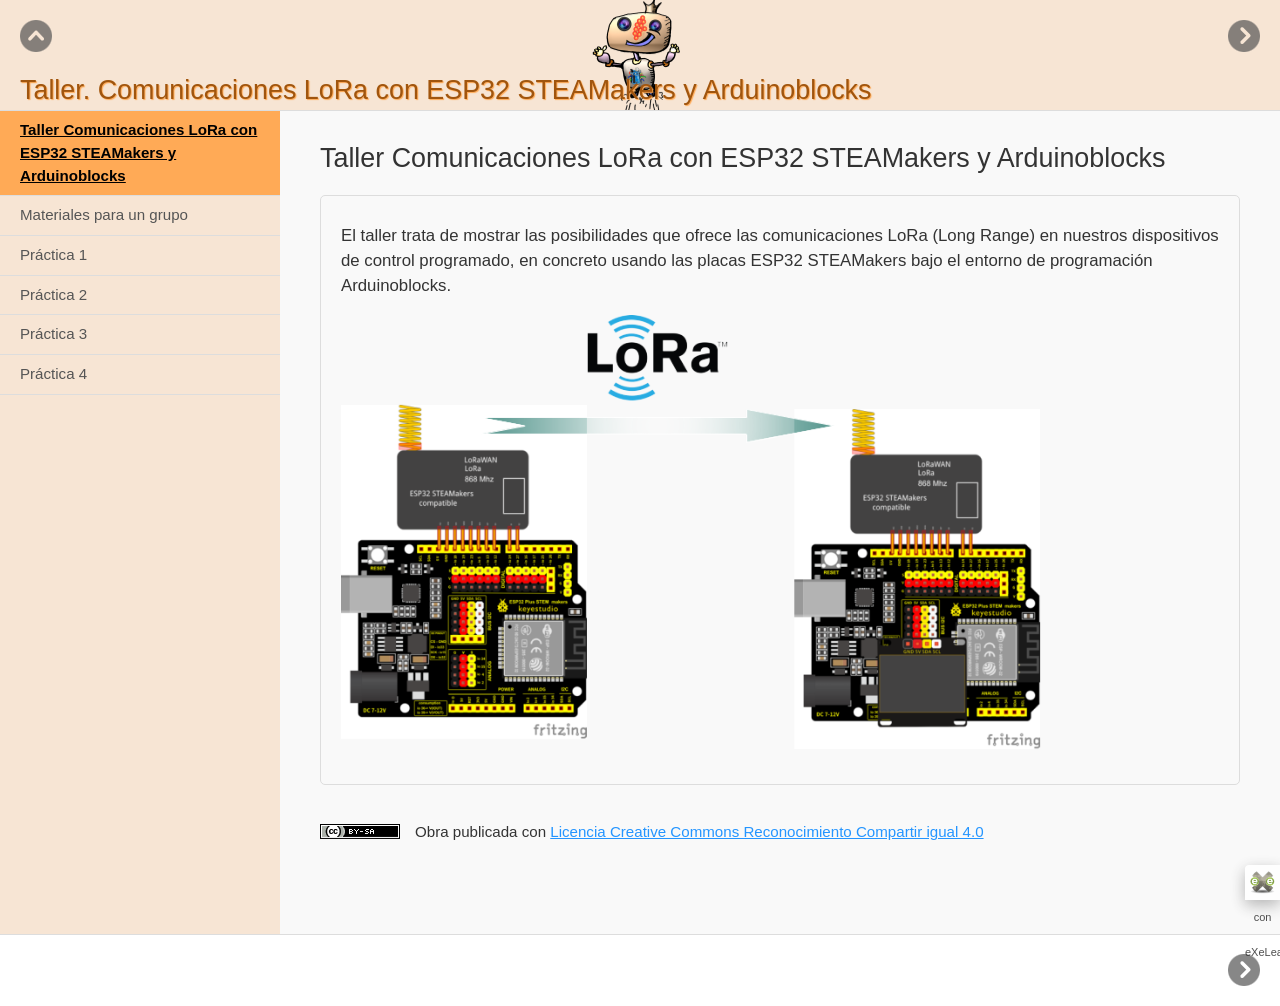
==== index.html @ 7893176d "revisión 1" ====
<!doctype html>
<html lang="es">
<head>
<link rel="stylesheet" type="text/css" href="base.css" />
<link rel="stylesheet" type="text/css" href="content.css" />
<link rel="stylesheet" type="text/css" href="nav.css" />
<meta http-equiv="content-type" content="text/html;  charset=utf-8" />
<title>Taller. Comunicaciones LoRa con ESP32 STEAMakers y Arduinoblocks </title>
<link rel="shortcut icon" href="favicon.ico" type="image/x-icon" />
<link rel="license" type="text/html" href="http://creativecommons.org/licenses/by-sa/4.0/" />
<meta name="generator" content="eXeLearning 2.8.1 - exelearning.net" />
<!--[if lt IE 9]><script type="text/javascript" src="exe_html5.js"></script><![endif]-->
<script type="text/javascript" src="exe_jquery.js"></script>
<script type="text/javascript" src="common_i18n.js"></script>
<script type="text/javascript" src="common.js"></script>
<meta name="viewport" content="width=device-width, initial-scale=1" />
    </head>
<body class="exe-web-site" id="exe-node-0"><script type="text/javascript">document.body.className+=" js"</script>
<div id="content">
<p id="skipNav"><a href="#main" class="sr-av">Saltar la navegación</a></p>
<header id="header" ><div id="headerContent">Taller. Comunicaciones LoRa con ESP32 STEAMakers y Arduinoblocks</div></header>
<nav id="siteNav">
<ul>
   <li id="active"><a href="index.html" class="active daddy main-node">Taller Comunicaciones LoRa con ESP32 STEAMakers y Arduinoblocks</a></li>
   <li><a href="materiales_para_un_grupo.html" class="no-ch">Materiales para un grupo</a></li>
   <li><a href="prctica_1.html" class="no-ch">Práctica 1</a></li>
   <li><a href="prctica_2.html" class="no-ch">Práctica 2</a></li>
   <li><a href="prctica_3.html" class="no-ch">Práctica 3</a></li>
   <li><a href="prctica_4.html" class="no-ch">Práctica 4</a></li>
</ul>
</nav>
<div id='topPagination'>
<nav class="pagination noprt">
<a href="materiales_para_un_grupo.html" class="next"><span>Siguiente<span> &raquo;</span></span></a>
</nav>
</div>
<div id="main-wrapper">
<section id="main">
<header id="nodeDecoration"><h1 id="nodeTitle">Taller Comunicaciones LoRa con ESP32 STEAMakers y Arduinoblocks</h1></header>
<article class="iDevice_wrapper textIdevice" id="id0">
<div class="iDevice emphasis0" >
<div id="ta0_120_2" class="block iDevice_content">
<div class="exe-text"><p>El taller trata de mostrar las posibilidades que ofrece las comunicaciones LoRa (Long Range) en nuestros dispositivos de control programado, en concreto usando las placas ESP32 STEAMakers bajo el entorno de programación Arduinoblocks.</p>
<p><img src="conexion_lora.png" alt="lora" title="lora" width="700" height="435" /></p>
<p></p></div>
</div>
</div>
</article>
<div id="packageLicense" class="cc cc-by-sa">
<p><span>Obra publicada con</span> <a rel="license" href="http://creativecommons.org/licenses/by-sa/4.0/">Licencia Creative Commons Reconocimiento Compartir igual 4.0</a></p>
</div>
</section>
</div>
<div id='bottomPagination'>
<nav class="pagination noprt">
<a href="materiales_para_un_grupo.html" class="next"><span>Siguiente<span> &raquo;</span></span></a>
</nav>
</div>
</div>
<p id="made-with-eXe"><a href="https://exelearning.net/" target="_blank" rel="noopener"><span>Creado con eXeLearning<span> (Ventana nueva)</span></span></a></p><script type="text/javascript" src="_style_js.js"></script></body></html>
---- base.css ----
/*
eXe
Copyright 2004-2006, University of Auckland
Copyright 2004-2007 eXe Project, New Zealand Tertiary Education Commission
base style sheet for all themes
*/
body{margin:0;padding:0 10px 10px 10px;font-family:arial,verdana,helvetica,sans-serif;font-size:.8em}#header{text-align:left;height:50px;padding-left:20px;font-size:2.2em;font-weight:bold}a{text-decoration:none}a:hover,a:focus{text-decoration:underline}img.submit,img.help,img.info,img.gallery{border:0}li{list-style-position:inside}#nodeDecoration{padding:.1em;border-bottom:0;text-align:right}.block,.feedback{display:block;padding-top:.25em;padding-bottom:.25em}.feedback{font-family:times,serif;font-size:120%}.feedback-button p{margin:0}.emphasis0{padding-left:0;margin:0}.iDeviceTitle{font-weight:bold;position:relative;top:-18px}input.feedbackbutton{margin-top:10px;margin-bottom:10px}.popupDiv{background-color:#EDEFF0;border:2px solid #607489;padding:0 4px 4px 4px;margin-left:15px;text-align:left;z-index:99;border-radius:3px}.popupDivLabel{text-align:center;font:message-box;font-weight:bold;color:#fff;cursor:move;margin:0 -4px;background-image:url(popup_bg.gif)}@media print{.feedback{display:block!important}.feedback.iDevice_solution a{text-decoration:none;color:inherit}.iDevice_solution li span{display:none}div.node,article.node{page-break-after:always}.external-iframe{display:none}.external-iframe-src{display:block!important;margin:2em 0;font-size:.95em;text-align:center}#made-with-eXe{display:none}}.external-iframe{border:0}.iDevice a,#siteFooter a,#packageLicense a,.toggle-idevice a{text-decoration:underline}.iDevice a:hover,#siteFooter a:hover,#packageLicense a:hover,.toggle-idevice a:hover{text-decoration:none}.pre-code{background:#112C4A;color:#E7ECF1;font-family:Monaco,Courier,monospace;border-radius:9px;font-size:12px;margin:2em 1em;overflow:auto;padding:20px}.iDevice_content{position:relative;max-width:100%}.exe-epub3 .iDevice_content{position:static}.iDevice_header{background-position:0 50%;background-repeat:no-repeat}.iDevice_header.iDevice_header_noIcon{background-image:none;padding:5px 0}.TrueFalseIdevice label{white-space:nowrap;margin-right:1em;line-height:1.7em}.exe-dl{margin-bottom:2em;margin-left:1.5em}.exe-dl dt{font-weight:bold}.exe-dl dd{margin:1em 1.5em}.js .exe-dl dt{margin:1.2em 0 0 0}.exe-dl dt a{text-decoration:underline}.exe-dl .icon{font-family:Arial,sans-serif;display:block;width:20px;height:20px;font-size:16px;margin-right:1em;line-height:20px;text-align:center;float:left;border-radius:2px;position:relative}@media all and (min-width:1px){.exe-dl dt a{align-items:center;display:flex;text-decoration:none}.exe-dl .icon{height:18px;line-height:18px;width:18px;padding:1px;font:18px monospace;font-weight:bold;display:flex;justify-content:center;align-items:center}}.exe-dl-toggler{height:20px;margin:1.5em}.exe-dl-toggler a{margin-left:0;font-weight:bold}.js .exe-dl dd{display:none;padding-left:0;margin:1em 1em 1em 37px}.exe-math{display:block;margin:2em 0}.exe-math,.MathJax_Display{text-align:left!important}.exe-math.position-center,.position-center .MathJax_Display,[style*="text-align: center"] .MathJax_Display{text-align:center!important}.exe-math.position-right,.position-right .MathJax_Display,[style*="text-align: right"] .MathJax_Display{text-align:right!important}.js .show-image .exe-math-code,.js .show-code .exe-math-img{display:none}.exe-math-links{font-size:.85em}.exe-math-inline{display:inline;margin:0 .1em!important}.exe-figure{margin:2em 0;max-width:100%}.position-center{margin:2em auto}.position-right{margin:2em 0 2em auto}.float-left{float:left;margin:.5em 1.5em 1em 0}.float-right{float:right;margin:.5em 0 1em 2em}.figcaption{padding-top:.2em}.figcaption.header{padding-top:0;padding-bottom:.2em}.exe-layout-2-cols,.exe-layout-3-cols{width:100%}.exe-layout-2-cols .exe-col{float:left;width:49%}.exe-layout-2-cols .exe-col-1{padding-right:1%}.exe-layout-2-cols .exe-col-2{padding-left:1%}.exe-layout-2-30-70 .exe-col{width:69%}.exe-layout-2-30-70 .exe-col-1{width:29%}.exe-layout-2-70-30 .exe-col{width:29%}.exe-layout-2-70-30 .exe-col-1{width:69%}.exe-layout-3-cols .exe-col{float:left;width:32%}.exe-layout-3-cols .exe-col-1,.exe-layout-3-cols .exe-col-2{padding-right:2%}.exe-block-warning{background:#FCF8E3;color:#796034;border:1px solid #FAEBCC;padding:0 1em;border-radius:4px}p.exe-block-warning{padding:1em}.exe-block-alert{background:#ffc;color:#855000;border:1px solid #FFF099;padding:0 1em;border-radius:4px}p.exe-block-alert{padding:1em}.exe-block-danger{background:#FEF0EF;color:#973C3B;border:1px solid #F3DADD;padding:0 1em;border-radius:4px}p.exe-block-danger{padding:1em}.exe-block-info{background:#E1F1F9;color:#2B627D;border:1px solid #C9EDF4;padding:0 1em;border-radius:4px}p.exe-block-info{padding:1em}.exe-block-success{background:#E5F3E0;color:#336634;border:1px solid #DEEDD1;padding:0 1em;border-radius:4px}p.exe-block-success{padding:1em}.exe-block-warning a{color:#4F360A}.exe-block-alert a{color:#5B2600}.exe-block-danger a{color:#6D1211}.exe-block-info a{color:#063853}.exe-block-success a{color:#093C0A}div.exe-block-warning,div.exe-block-alert,div.exe-block-danger,div.exe-block-info,div.exe-block-success{margin:1em 0}.js a.exe-enlarge{position:relative;display:block}.exe-enlarge-icon{display:none;width:30px;height:30px;position:absolute;top:50%;left:50%;margin:-15px 0 0 -15px;border-radius:15px;background:#333;z-index:10;box-shadow:0 0 7px 0 #DDD}.exe-enlarge-icon b{width:30px;height:30px;line-height:30px;text-align:center;display:block;font-size:1.3em;color:#FFF}.exe-enlarge-icon b:before{content:"+"}.js a.exe-enlarge:hover img,.js a.exe-enlarge:focus img{opacity:.7;filter:alpha(opacity=70)}a.exe-enlarge:hover .exe-enlarge-icon,a.exe-enlarge:focus .exe-enlarge-icon{display:block;*display:none}.exe-clear{overflow:auto}.toggle-idevice,.exe-hidden,.js-required,.js .js-hidden,.exe-mindmap-code{display:none}.js .js-required{display:block}#packageLicense{text-align:center}.js #main .iDevice_hint_title{font-size:1em;margin-top:0;font-weight:normal;*margin-top:1em}.iDevice_hint{margin-bottom:1.5em}.iDevice_hint_title a{background-repeat:no-repeat;background-position:0 50%;padding-left:23px;text-decoration:none}.iDevice_hint_content{padding:0 23px}.iDevice_answer{overflow:hidden;*margin:1.5em 0}.iDevice_answer{overflow:hidden}.iDevice_answer p{margin-top:0}.iDevice_answer-field{width:2.5em;float:left}.js .iDevice_answer-content,.js .iDevice_answer-feedback{padding-left:2.5em}.hidden-idevice .image_text{display:none}abbr[title],acronym[title]{text-decoration:none;border-bottom:1px dotted}.pagination.page-counter{text-align:center}.pagination.noprt .sep{display:none}.pagination.noprt .page-counter{margin-right:20px}#topPagination .page-counter{margin-left:20px;margin-right:0}#skipNav{margin:0;position:absolute;width:100%}.sr-av,.js .js-sr-av,#skipNav a,.exe-hidden-accessible,.js .exe-tooltip-text{position:absolute;overflow:hidden;clip:rect(0 0 0 0);clip:rect(0,0,0,0);height:0}#skipNav a{background:#333;color:#fff;padding:.4em .85em}#skipNav a:active,#skipNav a:focus{position:static;overflow:visible;clip:auto;height:auto}.exe-table{margin:2em auto;max-width:100%;border:1px solid #CCC;border-collapse:collapse;border-spacing:0}.exe-table tr{background:#fff}.exe-table caption{padding:.5em 0;text-align:center;font-style:italic}.exe-table td,.exe-table th{border:1px solid #CCC;margin:0;padding:.5em 1em}.exe-table thead{background:#ddd;color:#000;text-align:left}.exe-table tr:nth-child(2n-1) td,.exe-table tbody tr:nth-child(2n-1) th{background:#F4F4F4}.exe-table tbody tr:nth-child(2n) th{background:#F4F4F4}.exe-table tbody tr:nth-child(2n-1) th{background:#E4E4E4}.exe-table thead+tbody tr:nth-child(2n) th{background:#fff}.exe-table thead+tbody tr:nth-child(2n-1) th{background:#F4F4F4}.exe-table-minimalist{margin:2em auto;border-collapse:collapse}.exe-table-minimalist tr{background:#fff}.exe-table-minimalist thead th{color:#000;padding:.6em 1.5em .6em .8em;border-bottom:2px solid #CCC;text-align:left}.exe-table-minimalist td,.exe-table-minimalist tbody th{border-bottom:1px solid #ccc;color:#555;padding:.5em 1.5em .5em .8em}.exe-table-minimalist tbody tr:hover td,.exe-table-minimalist tbody tr:hover th{color:#222}.exe-table-minimalist tr:nth-child(2n-1) td,.exe-table-minimalist tbody tr:nth-child(2n-1) th{background:#F9F9F9}.exe-table-minimalist caption{text-align:center;font-style:italic;border-bottom:2px solid #CCC;padding:.6em 0}.exe-table-responsive{display:block;overflow-x:auto;border:none}.exe-table-responsive,.exe-table-responsive th,.exe-table-responsive tr,.exe-table-responsive td{width:auto!important}body .qtip{font-size:.85em;line-height:1.5em}.qtip .exe-tooltip-text{position:relative;overflow:auto;clip:auto;height:auto}ol.auto-numbered{counter-reset:item}.auto-numbered ol{counter-reset:item}.auto-numbered li{display:block}.auto-numbered li:before{content:counters(item,".") ".- ";counter-increment:item}.exe-quote-cite cite{display:block;text-align:right;margin-top:-.5em}.exe-link-data{font-size:.8em;margin:0 .2em}.exe-link-data abbr{cursor:help}.styled-qc{font-family:Georgia,serif;font-style:italic;margin:1.5em 2.5em;padding:.25em 3.5em;position:relative}.styled-qc:before{display:block;content:"\201C";font-size:5em;position:absolute;left:0;top:-20px}.js .pbl-task-info{visibility:hidden}.pbl-task-info dt{float:left;font-weight:bold;margin-right:.5em}.pbl-task-info{overflow:hidden;margin:1em 0 1.5em 20px;width:auto;float:right;text-align:right}.pbl-task-info dt{margin:0;float:left;clear:left;width:150px}.pbl-task-info dd{margin:0 0 0 150px;text-align:left;padding-left:.5em}.pbl-task-info dd:after{content:'';display:block;clear:both}.pbl-task-description{clear:both}iframe,object,embed{max-width:100%}img,video{max-width:100%;height:auto}@media all and (max-width:992px){.exe-layout-3-cols .exe-col{float:none;width:100%;padding:0}.exe-layout-3-cols .exe-col .exe-figure{margin:2em auto}}@media all and (max-width:780px){.styled-qc{margin:1.5em .5em}.exe-layout-2-cols .exe-col{float:none;width:100%;padding:0}.exe-layout-2-cols .exe-col .exe-figure{margin:2em auto}}#exe-client-search-form{text-align:right;margin-bottom:2em}#exe-client-search-form p{margin:0}#exe-client-search-text{border:1px solid #ddd;padding:5px 10px;width:250px;max-width:60%}#exe-client-search-submit{border:1px solid #ddd;padding:5px 10px;background:#ddd;margin-left:-.4em;color:#333}.exe-client-search-results #nodeTitle,.exe-client-search-results .iDevice_wrapper,#exe-client-search-results,#exe-client-search-reset{display:none}.exe-client-search-results #exe-client-search-results{display:block}.exe-client-search-results #exe-client-search-reset{display:inline;line-height:2em}#exe-client-search-results p{margin-top:1.5em}#exe-client-search-results ul{margin:1.5em 1.5em 3em 1.5em;padding:0;list-style:none}#main #exe-client-search-results li{list-style-image:none;margin-bottom:1.5em}#exe-client-search-results a{font-size:1.15em}.exe-client-search-result{background:yellow}.exe-client-search-read-more{font-size:.7em;margin-left:.2em}#exe-client-search-reset{margin-left:.5em}@media all and (max-width:700px){#exe-client-search-form{text-align:center}}@media all and (max-width:600px){.exe-client-search-results #exe-client-search-reset{display:block;margin:1em 0 0 0}}#made-with-eXe{margin:0;position:fixed;bottom:0;right:0}#made-with-eXe a{text-decoration:none;box-shadow:rgba(0,0,0,0.35) 0 5px 15px;border-top-left-radius:4px;color:#222;font-size:11px;font-family:Arial,sans-serif;line-height:35px;width:35px;height:35px;background:#fff url(exe_powered_logo.png) no-repeat 0 50%;display:block;background-size:auto 23px;text-decoration:none;transition:.5s;opacity:.8}#made-with-eXe span{padding-left:35px;padding-right:5px}#made-with-eXe span span{position:absolute;overflow:hidden;clip:rect(0 0 0 0);clip:rect(0,0,0,0);height:0}#made-with-eXe a:hover{width:auto;padding:0 5px;background-position:5px 50%;opacity:1}
---- content.css ----
/* eXeLearning Style Designer Compatible Style */
html{font-size:105%}
body{font:100%/1.5 'Open Sans',Arial,Verdana,Helvetica,sans-serif;padding:15px;margin:0;text-align:left}

h2{font-size:1.3em}
h3{font-size:1.2em}
h4{font-size:1.1em}
h5{font-size:1em}
p{margin:1em 0}
.score.js-feedback{margin-bottom:1em}

#header,#emptyHeader,#nodeDecoration{padding:0 20px;height:auto!important;height:120px;min-height:120px;font-size:1.6em;font-weight:300;border-style:1px;border-width:1px}
#headerContent{padding-top:70px}
#header h1,#nodeDecoration h1{margin:-.5em 0 1em 0;font-size:1em;text-align:left}
#nodeDecoration{margin-bottom:15px} /* Single page */

.nodeDecoration h1{font-size:1.5em}

/* iDevices */
.iDevice{margin:20px 0 30px 0}
.iDevice_header{letter-spacing:.5px;padding:.5em 40px .5em 0;height:auto!important;height:1.7em;min-height:1.7em;position:relative}
.iDevice_header[style]{background-image:none!important}
.iDeviceTitle{font-size:1.3em;vertical-align:bottom;top:auto;display:inline-block;font-weight:300;
padding:0 10px 0 35px;background-repeat:no-repeat;background-position:0 50%;margin:0}
.iDevice_header_noIcon .iDeviceTitle{background-image:none;padding-left:20px}
.iDeviceTitle{*display:inline;*line-height:2em}/* IE6, IE7 */
.iDevice_inner{padding:10px 20px;border-width:1px;border-style:solid;border-radius:5px}

/* Clearfix */
.iDevice_content{overflow:auto}
.FileAttachIdeviceInc .iDevice_content{margin-bottom:-.5em}

/* Hide/Show iDevice */
.toggle-idevice{display:block;margin:0;text-align:right}
.iDevice_header .toggle-idevice{position:absolute;top:14px;right:0}
.toggle-idevice a{display:inline-block;width:16px;height:16px;background:url(_style_icons.png) no-repeat -50px -50px;outline:none}
.toggle-idevice .show-idevice{background-position:0 -50px}
.toggle-idevice span{position:absolute;overflow:hidden;clip:rect(0,0,0,0);height:0}
.toggle-idevice a:hover,.toggle-idevice a:focus{filter:alpha(opacity=100);opacity:1}

/* iDevice title with background-color */
input.feedbackbutton{margin:0}
.iDevice_header{border-width:1px;border-style:solid;padding-left:13px;border-top-left-radius:5px;border-top-right-radius:5px}
.hidden-idevice .iDevice_header{border-radius:5px}
.iDevice_header .toggle-idevice{margin-right:15px}
.iDevice_inner{border-top-right-radius:0;border-top-left-radius:0;border-top:0}

.ExternalUrlIdevice iframe{border:0}

/* Reset base.css */
.block,.feedback{padding:0}
.feedback{font-family:inherit;font-size:1em}
li{list-style-position:outside}
.styled-qc{margin-top:2.5em}
.exe-dl .icon,.exe-dl-toggler a{width:24px;height:24px;border-radius:12px}
.exe-dl-toggler a{line-height:22px}
.js .exe-dl dd{margin-left:44px}
.exe-enlarge-icon b{font-size:1.2em}

/* Forms */
input,select{font-size:1em;font-family:inherit}
.iDevice_hint_title a{padding-left:25px}
.iDevice_buttons input{font-size:1em;margin-right:.5em;padding:.15em .45em}
.MultichoiceIdevice .feedback p:first-child{margin-top:0}
.MultichoiceIdevice .activity-form,.MultiSelectIdevice .activity-form{margin-bottom:1em}
.TrueFalseIdevice .activity-form{margin-top:1.5em}
.TrueFalseIdevice .activity-form:first-child{margin-top:0}
.TrueFalseIdevice label{margin:0 1em}
.MultichoiceIdevice input[type=radio],.MultiSelectIdevice input[type=checkbox],.QuizTestIdevice input[type=radio]{width:16px;height:16px;margin:5px 0 0 12px}
.custom-inputs .iDevice_answer-field{width:40px}
.custom-inputs  .iDevice_answer-content,.custom-inputs  .iDevice_answer-feedback{padding-left:55px}
.custom-inputs  .iDevice_answer-content{padding-top:4px}
.styledRadio,.styledCheckbox{margin-left:12px}
.MultichoiceIdevice .feedback{margin-top:1em}
.right-option,.wrong-option{font-style:italic}
.readingIdevice .iDevice_content:first-child p:last-child,
.CasestudyIdevice .iDevice_content:first-child p:last-child{margin-bottom:0}
.readingIdevice .feedbackbutton,
.CasestudyIdevice .feedbackbutton,
.ReflectionIdevice .feedbackbutton{margin:.5em 0 1em 0}
.TrueFalseIdevice .exe-radio-option.styledRadio{display:inline-block;vertical-align:middle;margin:-2px 5px 0 0}

/* Licenses */
#packageLicense{margin:2.5em 0 1.5em 0;text-align:left;line-height:1.2em;font-size:.9em}
#packageLicense.cc{padding-left:95px;background:url(_style_licenses.png) no-repeat 0 0}
#packageLicense.cc-by-sa{background-position:0 -100px}
#packageLicense.cc-by-nd{background-position:0 -200px}
#packageLicense.cc-by-nc{background-position:0 -300px}
#packageLicense.cc-by-nc-sa{background-position:0 -400px}
#packageLicense.cc-by-nc-nd{background-position:0 -500px}
#packageLicense.cc-0{background-position:0 -600px}
#siteFooter{padding:20px}

/* Download package iDevice */
.download-packageIdevice .exe-download-package-link a{background:#333}

/* Lightbox */
.lightboxOverlay{filter:progid:DXImageTransform.Microsoft.Alpha(Opacity=95);opacity:0.95}
#lightbox .lb-caption{font-size:1em}

/* Effects - iDevices with emphasis */
.emphasis1 .exe-fx .fx-C2,
.emphasis1 .exe-fx .fx-C2 a,
.emphasis1 .fx-pagination a{
background:#ededed;
}

@media print {
    div.node{page-break-after:auto} /* base.css */
    .iDevice{margin-bottom:20px}
	html body{background:#fff;color:#000;font-size:11pt}
	@page{margin:1.5cm}
	/* Uncomment this to print URL after links:
	a{font-weight:bolder;text-decoration:none!important}
	a[href^=http]:after{content:" <" attr(href) "> "}
	*/
	#main .iDeviceTitle{background:none;padding-left:0}
	body #header,body #emptyHeader,body #nodeDecoration{height:auto!important;min-height:0;border:none;padding:0}
	body #headerContent{padding-top:40px}
	#packageLicense.cc{padding-left:0;text-align:center}
	.toggle-idevice{display:none}
}

/* eXeLearning Style Designer */
.iDevice_header{
/*emTitleColor*/
color:#ff7f00;
/*emTitleBGColor*/
background-color:#ffffff;border-color:#dddddd;
}
.iDevice_inner{
/*emBGColor*/
background-color:#ffffff;border-color:/*emBorderColor*/
#dddddd;
}
.iDeviceTitle{
background-image:url(icon_star.png);
}
.activityIdevice .iDeviceTitle{
background-image:url(icon_assignment.png);
}
.readingIdevice .iDeviceTitle{
background-image:url(icon_unread.png);
}
.FileAttachIdeviceInc .iDeviceTitle{
background-image:url(icon_download.png);
}
.WikipediaIdevice .iDeviceTitle{
background-image:url(icon_description.png);
}
.ListaIdevice .iDeviceTitle,.QuizTestIdevice .iDeviceTitle,.MultichoiceIdevice .iDeviceTitle,.TrueFalseIdevice .iDeviceTitle,.MultiSelectIdevice .iDeviceTitle,.ClozeIdevice .iDeviceTitle{
background-image:url(icon_question.png);
}
.preknowledgeIdevice .iDeviceTitle{
background-image:url(icon_announcement.png);
}
.GalleryIdevice .iDeviceTitle{
background-image:url(icon_media.png);
}
.objectivesIdevice .iDeviceTitle{
background-image:url(icon_info.png);
}
.ReflectionIdevice .iDeviceTitle{
background-image:url(icon_account.png);
}
.iDevice.emphasis0{
/*noEmShowBox*/
padding:10px 20px;border:1px solid /*noEmBorderColor*/
#DDDDDD;border-radius:5px;
}
.hidden-idevice .emphasis0{
padding:0;visibility:hidden;
}
body{
/*bodyColor*/
color:#333333;
/*fontSize*/
font-size:100%;
/*contentBGColor*/
background-color:#f9f9f9;
}
a{
/*aColor*/
color:#2495ff;
}
#header,#emptyHeader,#nodeDecoration{
height:auto!important;
/*headerHeight*/
height:100px;min-height:100px;
/*headerBGColor*/
background-color:#f7e5d4;
/*headerBGURL*/
background-image:url(avatar_club.png);
/*headerBGRepeat*/
background-repeat:no-repeat;
/*headerBGPosition*/
background-position:50% 50%;border:1px solid /*headerBorderColor*/
#dddddd;
}
#headerContent{
/*headerTitleTopMargin*/
padding-top:70px;
/*headerTitleColor*/
color:#a0550e;
/*headerTitleTextShadowColor*/
text-shadow:1px 1px 1px #ffaa56;
/*headerTitleFontSize*/
font-size:100%;
}
#siteFooter{
border:1px solid /*footerBorderColor*/
#dddddd;
/*footerBGColor*/
background-color:#ffffff;
}
---- nav.css ----
/* eXeLearning Style Designer Compatible Style */
body{padding:0;text-align:center}
#content{width:100%;margin:0 auto;text-align:left;position:relative;border-style:solid;border-width:0}
#main-wrapper{padding-bottom:1.5em;width:100%;*width:auto}
/* * is for IE6 and IE7 */#main{padding:20px 40px 30px 320px;height:auto!important;height:200px;min-height:200px;*padding-left:0}
.no-nav #main-wrapper{width:100%}
.no-nav #main{padding:20px 20px 0 20px}
#header,#emptyHeader{border-top-width:0;border-right-width:0;border-left-width:0}
#headerContent{overflow:hidden;white-space:nowrap;text-overflow:ellipsis;min-height:1.1em}
#nodeDecoration{background:none;padding:0;border:none;margin:20px 0;height:auto;min-height:0}
#nodeTitle{font-weight:300}
.iDevice_wrapper{margin-top:-10px}
/* Menú */#siteNav{width:280px;float:left;margin-right:40px}
#siteNav ul,#siteNav li{margin:0;padding:0;list-style:none}
#siteNav .other-section{display:none}
#siteNav a{display:block;padding:8px 10px 8px 20px;border-width:0 0 1px 0;border-style:solid}
#siteNav .active{font-weight:bold;text-decoration:underline}
#siteNav ul ul a{padding-left:35px;font-size:.95em}
#siteNav ul ul ul a{padding-left:60px}
#siteNav .daddy span{display:none}
/* IE6 */* html #siteNav a{display:inline-block;width:250px}
* html #siteNav ul ul a{width:235px}
* html #siteNav ul ul ul a{width:190px}
* html #main{padding:20px 20px 0 0}
#siteFooter{padding:0 20px 20px 20px;border:0}
/* Pagination */.pagination{text-align:right;border-top:1px solid;font-size:.95em;padding:20px 0}
.pagination .sep{display:none}
.pagination a{display:inline-block;padding:5px 10px;border-radius:5px;margin-left:20px}
.pagination a:hover,.pagination a:focus{text-decoration:none}
#topPagination{position:absolute;top:0;right:20px}
#topPagination .pagination{border:none}
#bottomPagination{clear:both}
#bottomPagination a{margin:0 20px 0 0}
.page-counter{padding:5px 0;display:inline-block}
/* Autoclear */#content{overflow:auto}
/* Hide/Show/Skip navigation */#nav-toggler{margin:0;position:absolute;top:20px;left:20px;font-size:.95em}
#nav-toggler a,#skipNav a{padding:5px 10px;border-radius:5px}
#nav-toggler a{display:block}
#nav-toggler a:hover{text-decoration:none}
#skipNav{z-index:100px;padding-top:15px;text-align:center}
/* Search bar */#exe-client-search-text{border-top-left-radius:5px;border-bottom-left-radius:5px}
#exe-client-search-submit{border-top-right-radius:5px;border-bottom-right-radius:5px}
@media screen and (max-width: 980px) {	.exe-web-site #content{width:100%;border:0;box-shadow:none}
	#main{padding:20px 30px 0 280px}
	#siteNav{width:250px;margin-right:30px}
}
@media all and (max-width: 700px) {	#headerContent{font-size:.7em;white-space:normal;padding-bottom:.5em}
	#siteNav{float:none;width:100%;padding:0}
	#siteNav{line-height:1.5em;margin-bottom:15px}
	#main-wrapper{width:100%;float:none}
    	#main,.no-nav #main{padding:10px 20px 0 20px}
    	#content .exe-col{float:none;width:100%;padding:0}
	#bottomPagination{text-align:center;height:35px;position:relative}
	#bottomPagination .prev{position:absolute;left:20px}
	#bottomPagination .next{position:absolute;right:0}
	#siteNav{border-top:1px solid}
}
@media print{	#siteNav,#nav-toggler,.noprt,.toggle-idevice{display:none}
	body #main,body.no-nav #main{padding:20px 0}
	body #content{background:#FFF}
	#headerContent{white-space:normal;text-overflow:normal;font-weight:bold}
}
/* eXeLearning Style Designer */#content{/*contentBGColor*/background-color:#f9f9f9;}
/*useNavigationIcons*//*defaultNavigationIcons*/.pagination a span{position:absolute;overflow:hidden;clip:rect(0,0,0,0);height:0;}
.pagination a,.pagination a:hover,.pagination a:focus{display:block;position:absolute;right:52px;width:32px;height:32px;padding:0;background:url(_style_icons.png) no-repeat 0 0;}
.pagination .next,.pagination .next:hover,.pagination .next:focus{right:0;background-position:-50px 0;}
.pagination .print-page,.pagination .print-page:hover,.pagination .print-page:focus{right:104px;background-position:-200px 0;}
#topPagination{width:50%;min-width:400px;}
#bottomPagination{height:72px;position:relative;overflow:hidden}
#bottomPagination a{top:20px;right:72px;margin:0;}
#bottomPagination .next{right:20px;}
#nav-toggler a span{position:absolute;overflow:hidden;clip:rect(0,0,0,0);height:0;}
#nav-toggler a{display:block;width:32px;height:32px;padding:0;background:url(_style_icons.png) no-repeat -100px 0;}
#nav-toggler a:hover{background:url(_style_icons.png) no-repeat -100px 0;}
#nav-toggler .show-nav{background-position:-150px 0;}
#nav-toggler .show-nav:hover{background-position:-150px 0;}
.pagination a,#nav-toggler a{filter:alpha(opacity=70);opacity:.7;}
.pagination a:hover,.pagination a:focus,#nav-toggler a:hover{filter:alpha(opacity=100);opacity:1;}
.pagination .page-counter{position:absolute;line-height:32px;padding:0;right:156px;}
#bottomPagination .page-counter{right:104px;}
@media all and (max-width: 700px){#nav-toggler{height:32px;}
#nav-toggler a{padding:0;width:32px;position:absolute;left:50%}
#siteNav{border-top:1px solid #ddd;}
.pagination .page-counter{width:300px;left:50%;right:auto;margin-left:-150px}
}
@media all and (max-width: 400px){.pagination .page-counter{overflow:hidden;clip:rect(0,0,0,0);height:0;}
}
body{/*bodyBGColor*/background-color:#ffffff;}
#topPagination .page-counter{color:#a0550e;}
#siteNav,.pagination a,#skipNav,#nav-toggler{/*navFontSize*/font-size:90%;}
#siteNav,#siteNav a{/*navBGColor*/background-color:#f7e5d4;/*navAColor*/color:#555555;/*navBorderColor*/border-color:#dddddd;}
@media screen and (min-width: 701px) and (max-width: 1015px){#siteNav,#siteNav ul{background-color:#f7e5d4;border-color:#dddddd;}
#siteNav li{background-color:#f7e5d4;}
}
#siteNav a:hover,#siteNav a:focus,#siteNav a.active{/*navHoverBGColor*/background-color:#ffaa56;/*navAHoverColor*/color:#000000;}
@media screen and (min-width: 701px) and (max-width: 1015px){#siteNav li:hover,#siteNav li.sfhover{background-color:#ffaa56;}
}
.pagination{border-color:#dddddd;}
#bottomPagination{background-color:#ffffff;}
/* eXeLearning Style Designer (custom CSS) */

.pagination .print-page{
display:none;
}
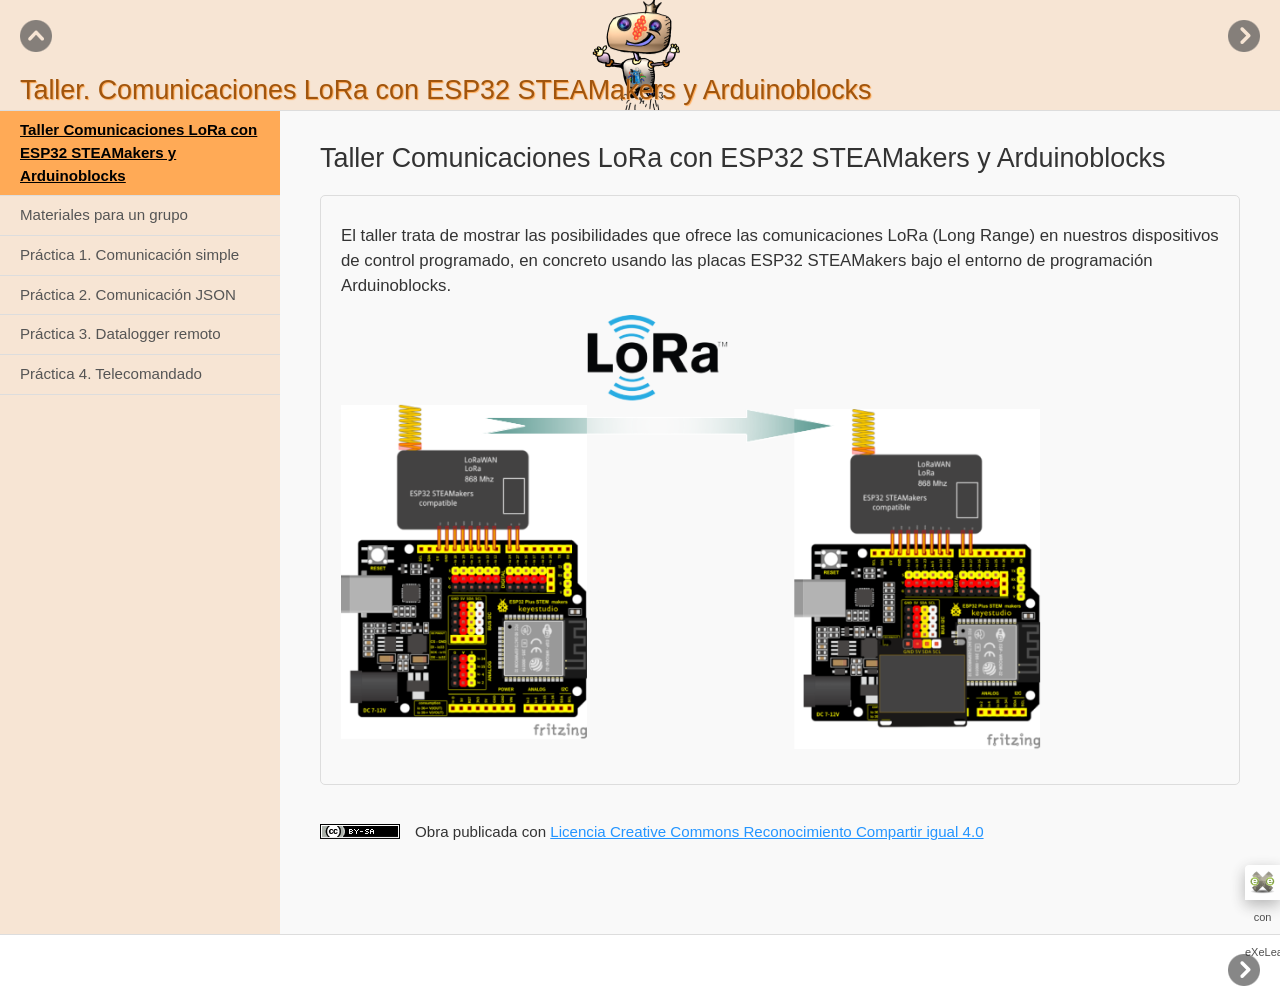
==== commit 6c126b89: "revisión 2" ====
--- a/index.html
+++ b/index.html
@@ -7,6 +7,7 @@
 <meta http-equiv="content-type" content="text/html;  charset=utf-8" />
 <title>Taller. Comunicaciones LoRa con ESP32 STEAMakers y Arduinoblocks </title>
 <link rel="shortcut icon" href="favicon.ico" type="image/x-icon" />
+<meta name="author" content="Pedro Ruiz Fernández" />
 <link rel="license" type="text/html" href="http://creativecommons.org/licenses/by-sa/4.0/" />
 <meta name="generator" content="eXeLearning 2.8.1 - exelearning.net" />
 <!--[if lt IE 9]><script type="text/javascript" src="exe_html5.js"></script><![endif]-->
@@ -23,10 +24,10 @@
 <ul>
    <li id="active"><a href="index.html" class="active daddy main-node">Taller Comunicaciones LoRa con ESP32 STEAMakers y Arduinoblocks</a></li>
    <li><a href="materiales_para_un_grupo.html" class="no-ch">Materiales para un grupo</a></li>
-   <li><a href="prctica_1.html" class="no-ch">Práctica 1</a></li>
-   <li><a href="prctica_2.html" class="no-ch">Práctica 2</a></li>
-   <li><a href="prctica_3.html" class="no-ch">Práctica 3</a></li>
-   <li><a href="prctica_4.html" class="no-ch">Práctica 4</a></li>
+   <li><a href="prctica_1_comunicacin_simple.html" class="no-ch">Práctica 1. Comunicación simple</a></li>
+   <li><a href="prctica_2_comunicacin_json.html" class="no-ch">Práctica 2. Comunicación JSON</a></li>
+   <li><a href="prctica_3_datalogger_remoto.html" class="no-ch">Práctica 3. Datalogger remoto</a></li>
+   <li><a href="prctica_4_telecomandado.html" class="no-ch">Práctica 4. Telecomandado</a></li>
 </ul>
 </nav>
 <div id='topPagination'>
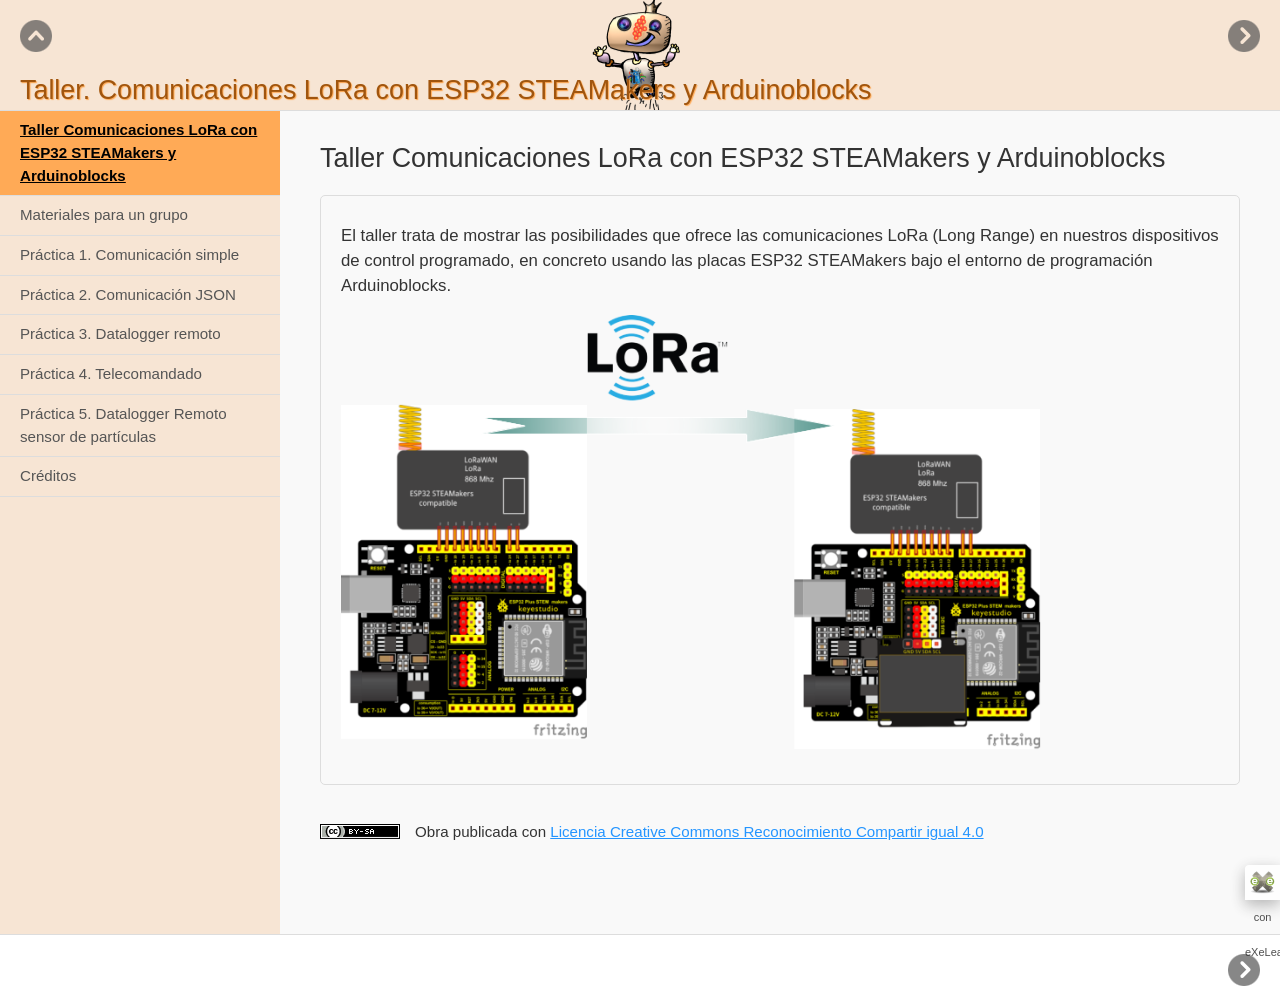
==== commit 11fa9abe: "revisión 3" ====
--- a/index.html
+++ b/index.html
@@ -28,6 +28,8 @@
    <li><a href="prctica_2_comunicacin_json.html" class="no-ch">Práctica 2. Comunicación JSON</a></li>
    <li><a href="prctica_3_datalogger_remoto.html" class="no-ch">Práctica 3. Datalogger remoto</a></li>
    <li><a href="prctica_4_telecomandado.html" class="no-ch">Práctica 4. Telecomandado</a></li>
+   <li><a href="prctica_5_datalogger_remoto_sensor_de_partculas.html" class="no-ch">Práctica 5. Datalogger Remoto sensor de partículas</a></li>
+   <li><a href="crditos.html" class="no-ch">Créditos</a></li>
 </ul>
 </nav>
 <div id='topPagination'>
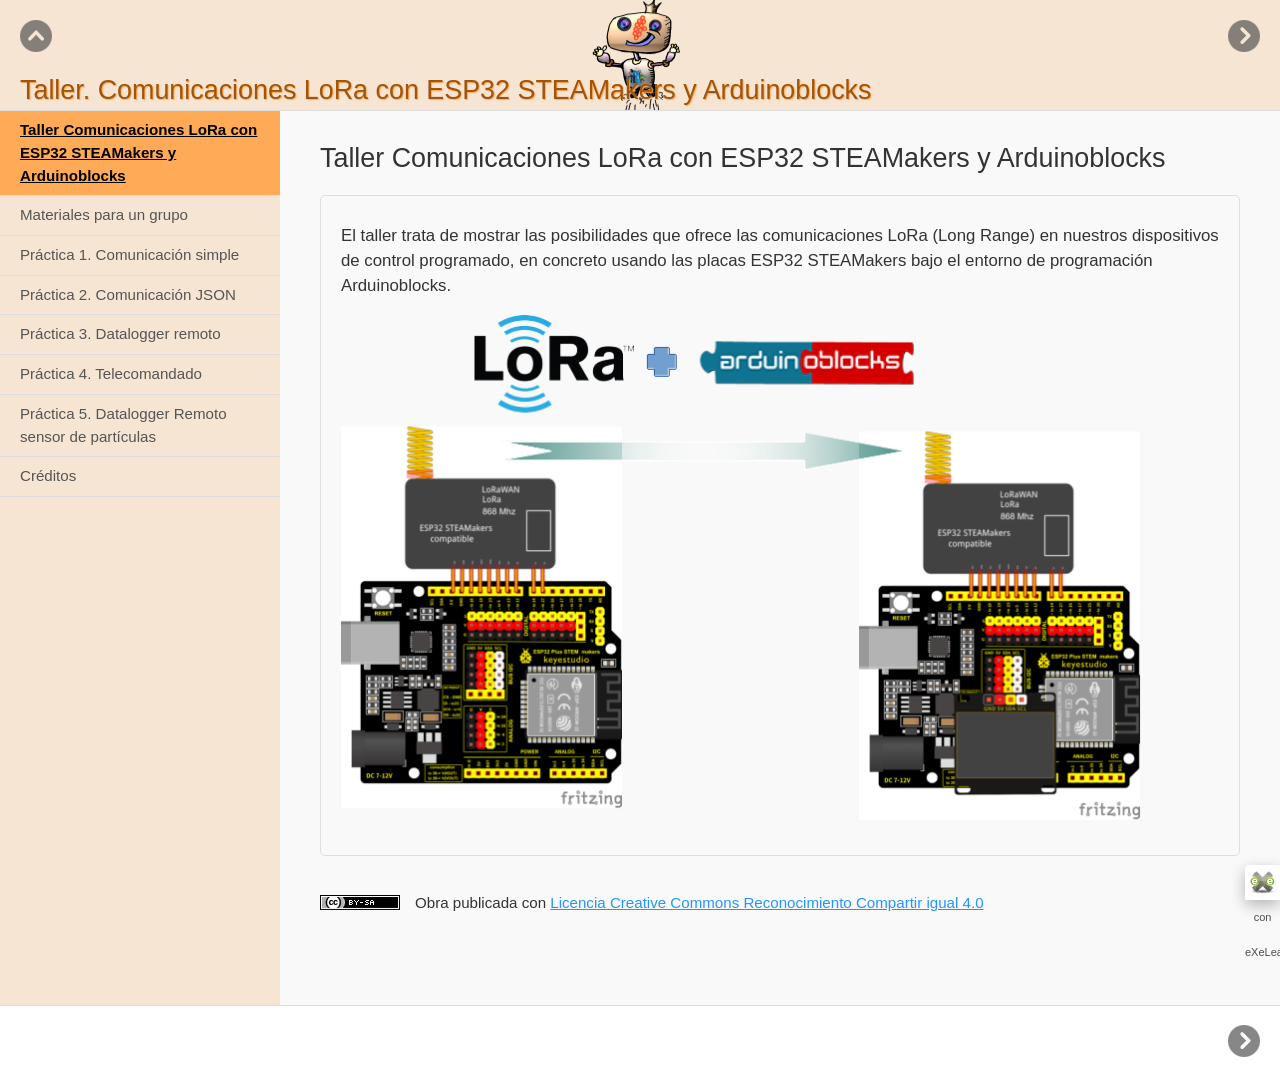
==== commit 630f00a7: "revisión 5" ====
--- a/index.html
+++ b/index.html
@@ -44,8 +44,7 @@
 <div class="iDevice emphasis0" >
 <div id="ta0_120_2" class="block iDevice_content">
 <div class="exe-text"><p>El taller trata de mostrar las posibilidades que ofrece las comunicaciones LoRa (Long Range) en nuestros dispositivos de control programado, en concreto usando las placas ESP32 STEAMakers bajo el entorno de programación Arduinoblocks.</p>
-<p><img src="conexion_lora.png" alt="lora" title="lora" width="700" height="435" /></p>
-<p></p></div>
+<p><img src="conexion_lora.png" alt="lora" title="lora" width="800" height="506" /></p></div>
 </div>
 </div>
 </article>
